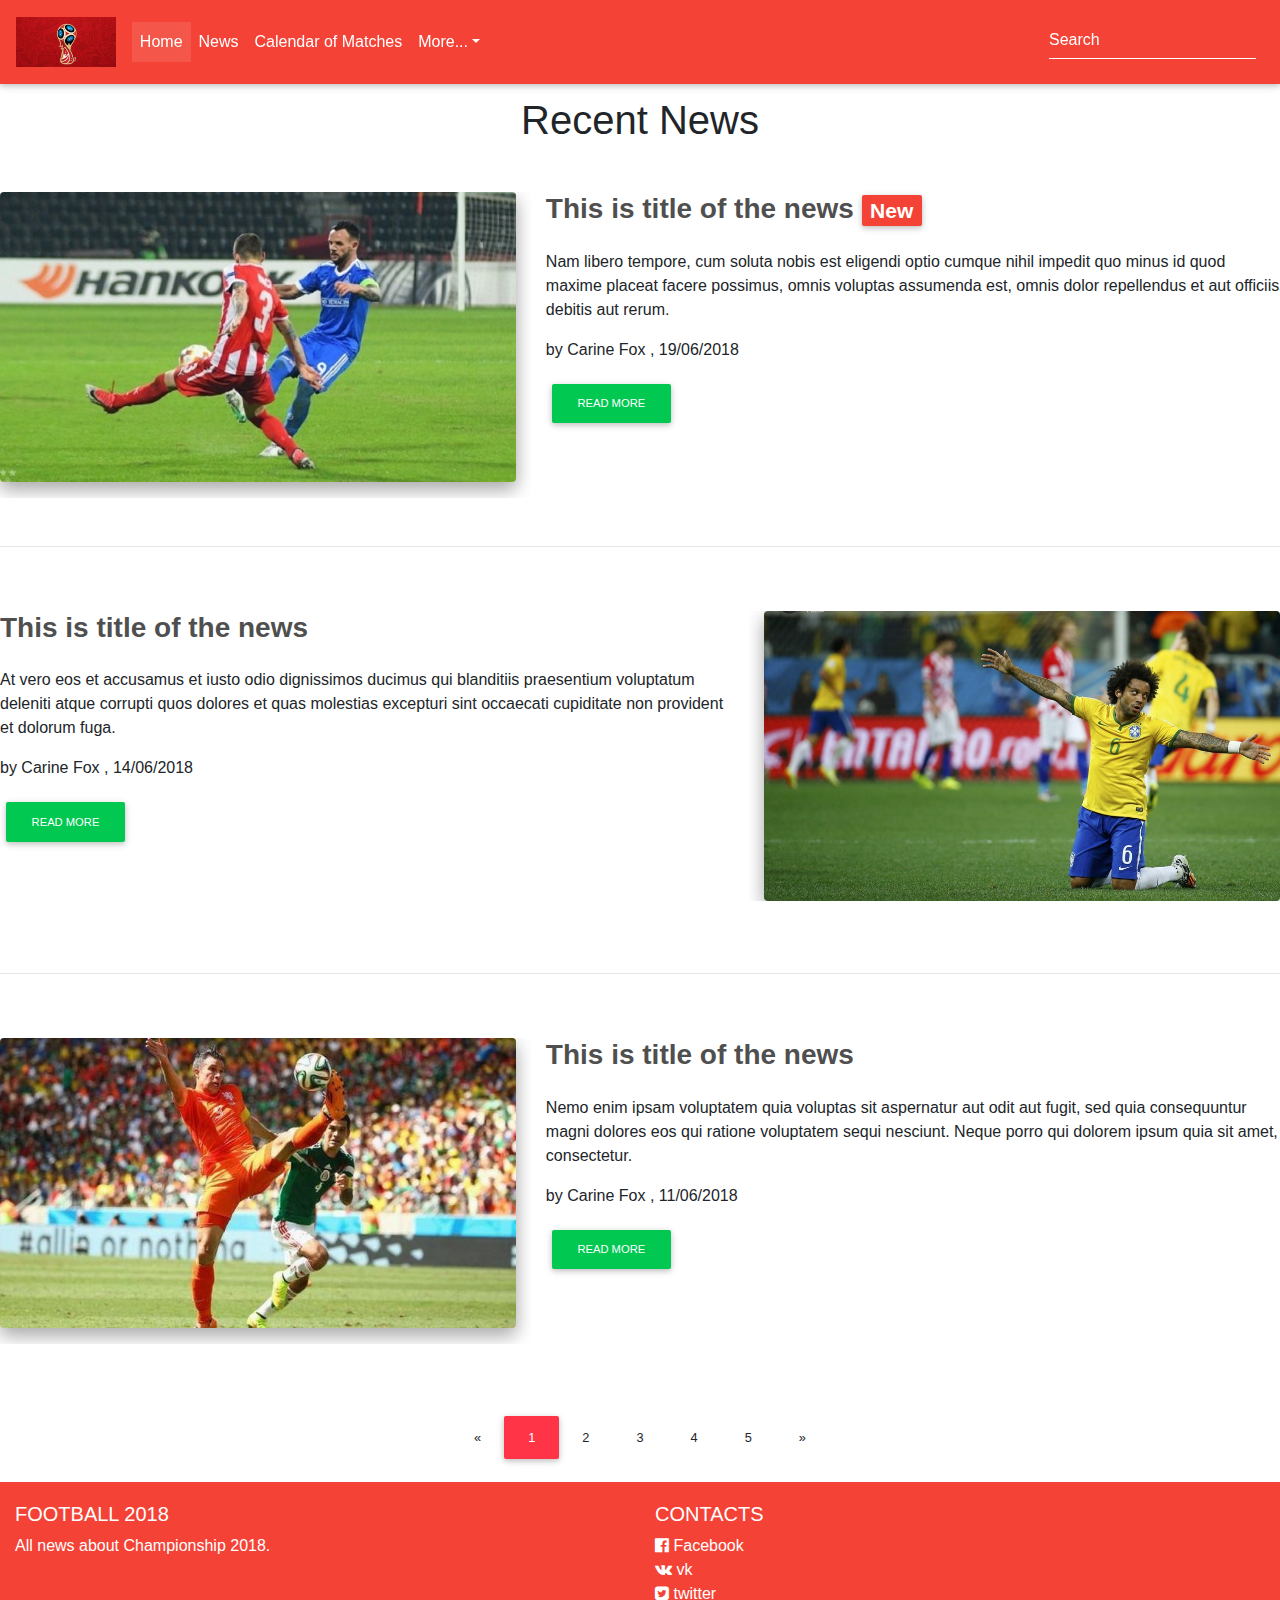
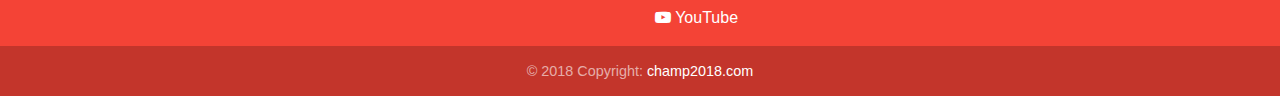
==== Football/News.html @ 9a0e8dff "Football-2" ====
<!DOCTYPE html>
<html lang="en">

<head>
    <meta charset="utf-8">
    <meta name="viewport" content="width=device-width, initial-scale=1, shrink-to-fit=no">
    <meta http-equiv="x-ua-compatible" content="ie=edge">
    <title> News</title>
    <!-- Font Awesome -->
    <link rel="stylesheet" href="https://maxcdn.bootstrapcdn.com/font-awesome/4.7.0/css/font-awesome.min.css">
    <!-- Bootstrap core CSS -->
    <link href="css/bootstrap.min.css" rel="stylesheet">
    <!-- Material Design Bootstrap -->
    <link href="css/mdb.min.css" rel="stylesheet">
    <!-- Your custom styles (optional) -->
    <link href="css/style.css" rel="stylesheet">
</head>

<body>

    <!--Navbar-->
    <nav class="navbar fixed-top scrolling-navbar navbar-expand-lg navbar-dark red">

        <!-- Navbar brand -->
        <a class="navbar-brand" href="#">
            <img src="img/fifa.png" height="50" alt="">
        </a>

        <!-- Collapse button -->
        <button class="navbar-toggler" type="button" data-toggle="collapse" data-target="#navbarSupportedContent" aria-controls="navbarSupportedContent"
            aria-expanded="false" aria-label="Toggle navigation">
            <span class="navbar-toggler-icon"></span>
        </button>

        <!-- Collapsible content -->
        <div class="collapse navbar-collapse" id="navbarSupportedContent">

            <!-- Links -->
            <ul class="navbar-nav mr-auto">
                <li class="nav-item active">
                    <a class="nav-link" href="Index.html">Home
                        <span class="sr-only">(current)</span>
                    </a>
                </li>
                <li class="nav-item">
                    <a class="nav-link" href="News.html">News</a>
                </li>
                <li class="nav-item">
                    <a class="nav-link" href="Datepicker.html">Calendar of Matches</a>
                </li>

                <!-- Dropdown -->
                <li class="nav-item dropdown">
                    <a class="nav-link dropdown-toggle" id="navbarDropdownMenuLink" data-toggle="dropdown" aria-haspopup="true" aria-expanded="false">More...</a>
                    <div class="dropdown-menu dropdown-primary" aria-labelledby="navbarDropdownMenuLink">
                        <a class="dropdown-item" href="Teams.html">Teams</a>
                        <a class="dropdown-item disabled" href="#">Tournament Baskets</a>
                        <a class="dropdown-item" href="Tables.html">Tables</a>
                    </div>
                </li>

            </ul>
            <!-- Links -->

            <!-- Search form -->
            <form class="form-inline">
                <input class="form-control mr-sm-2" type="text" placeholder="Search" aria-label="Search">
            </form>
        </div>
        <!-- Collapsible content -->

    </nav>
    <!--/.Navbar-->

    <!--Section: Blog v.1-->
    <section class="py-4 text-center text-lg-left news">

        <!--Section heading-->
        <h1 class="h1 font-bold text-center mb-5 pt-4">Recent News</h1>
        <!--Section description-->


        <!--Grid row-->
        <div class="row">

            <!--Grid column-->
            <div class="view hm-zoom col-lg-5 col-xl-5 pb-3">
                <!--Featured image-->
                <div class="view overlay hm-white-slight rounded z-depth-2">
                    <img src="img/news1.jpg" alt="Sample image for first version of blog listing" class="img-fluid">
                    <a>
                        <div class=""></div>
                    </a>
                </div>
            </div>
            <!--Grid column-->

            <!--Grid column-->
            <div class="col-lg-7 col-xl-7">
                <!--Excerpt-->

                <h3 class="mb-4 font-bold dark-grey-text">
                    <strong>This is title of the news  </strong><span class="badge red">New</span>
                </h3>
                <p>Nam libero tempore, cum soluta nobis est eligendi optio cumque nihil impedit quo minus id quod maxime placeat
                    facere possimus, omnis voluptas assumenda est, omnis dolor repellendus et aut officiis debitis aut rerum.</p>
                <p>by
                    <a>
                        <strong>Carine Fox</strong>
                    </a>, 19/06/2018</p>
                <a class="btn btn-success btn-md mb-3">Read more</a>
            </div>
            <!--Grid column-->

        </div>
        <!--Grid row-->

        <hr class="mb-5 mt-5 pb-3">

        <!--Grid row-->
        <div class="row">

            <!--Grid column-->
            <div class="col-lg-7 col-xl-7 pb-3">
                <!--Excerpt-->

                <h3 class="mb-4 font-bold dark-grey-text">
                    <strong>This is title of the news</strong>
                </h3>
                <p>At vero eos et accusamus et iusto odio dignissimos ducimus qui blanditiis praesentium voluptatum deleniti
                    atque corrupti quos dolores et quas molestias excepturi sint occaecati cupiditate non provident et dolorum
                    fuga.</p>
                <p>by
                    <a>
                        <strong>Carine Fox</strong>
                    </a>, 14/06/2018</p>
                <a class="btn btn-success btn-md mb-3">Read more</a>
            </div>
            <!--Grid column-->

            <!--Grid column-->
            <div class="view hm-zoom col-lg-5 col-xl-5 mb-5">
                <!--Featured image-->
                <div class="view overlay hm-white-slight rounded z-depth-2">
                    <img src="img/news2.jpg" alt="Second image in the first version of blog listing" class="img-fluid">
                    <a>
                        <div class=""></div>
                    </a>
                </div>
            </div>
            <!--Grid column-->

        </div>
        <!--Grid row-->

        <hr class="mb-5 mt-4 pb-3">

        <!--Grid row-->
        <div class="row pb-5">

            <!--Grid column-->
            <div class="view hm-zoom col-lg-5 col-xl-5 pb-3">
                <!--Featured image-->
                <div class="view overlay hm-white-slight rounded z-depth-2">
                    <img src="img/news3.jpg" alt="Thrid image in the blog listing." class="img-fluid">
                    <a>
                        <div class=""></div>
                    </a>
                </div>
            </div>
            <!--Grid column-->

            <!--Grid column-->
            <div class="col-lg-7 col-xl-7">
                <!--Excerpt-->

                <h3 class="mb-4 font-bold dark-grey-text">
                    <strong>This is title of the news</strong>
                </h3>
                <p>Nemo enim ipsam voluptatem quia voluptas sit aspernatur aut odit aut fugit, sed quia consequuntur magni dolores
                    eos qui ratione voluptatem sequi nesciunt. Neque porro qui dolorem ipsum quia sit amet, consectetur.</p>
                <p>by
                    <a>
                        <strong>Carine Fox</strong>
                    </a>, 11/06/2018</p>
                <a class="btn btn-success btn-md mb-3">Read more</a>
            </div>
            <!--Grid column-->

        </div>
        <!--Grid row-->

    </section>
    <!--Section: Blog v.1-->

    <!--Pagination red-->
    <nav>
        <ul class="pagination pagination-lg pg-red justify-content-center">
            <!--Arrow left-->
            <li class="page-item">
                <a class="page-link" aria-label="Previous">
                    <span aria-hidden="true">&laquo;</span>
                    <span class="sr-only">Previous</span>
                </a>
            </li>

            <!--Numbers-->
            <li class="page-item active">
                <a class="page-link">1</a>
            </li>
            <li class="page-item">
                <a class="page-link">2</a>
            </li>
            <li class="page-item">
                <a class="page-link">3</a>
            </li>
            <li class="page-item">
                <a class="page-link">4</a>
            </li>
            <li class="page-item">
                <a class="page-link">5</a>
            </li>

            <!--Arrow right-->
            <li class="page-item">
                <a class="page-link" aria-label="Next">
                    <span aria-hidden="true">&raquo;</span>
                    <span class="sr-only">Next</span>
                </a>
            </li>
        </ul>
    </nav>
    <!--/Pagination red-->

    <!--Footer-->
    <footer class="page-footer dark red center-on-small-only">

        <!--Footer Links-->
        <div class="container-fluid">
            <div class="row">

                <!--First column-->
                <div class="col-md-6">
                    <h5 class="title">Football 2018</h5>
                    <p>All news about Championship 2018.</p>
                </div>
                <!--/.First column-->

                <!--Second column-->
                <div class="col-md-6">
                    <h5 class="title">Contacts</h5>
                    <ul>
                        <li>
                            <i class="fa fa-facebook-official" aria-hidden="true"></i>
                            <a href="#!"> Facebook</a>
                        </li>
                        <li>
                            <i class="fa fa-vk" aria-hidden="true"></i>
                            <a href="#!"> vk</a>
                        </li>
                        <li>
                            <i class="fa fa-twitter-square" aria-hidden="true"></i>
                            <a href="#!"> twitter</a>
                        </li>
                        <li>
                            <i class="fa fa-youtube-play" aria-hidden="true"></i>
                            <a href="#!"> YouTube</a>
                        </li>
                    </ul>
                </div>
                <!--/.Second column-->
            </div>
        </div>
        <!--/.Footer Links-->

        <!--Copyright-->
        <div class="footer-copyright">
            <div class="container-fluid">
                © 2018 Copyright:
                <a href="#"> champ2018.com </a>

            </div>
        </div>
        <!--/.Copyright-->

    </footer>
    <!--/.Footer-->

    <!-- SCRIPTS -->
    <!-- JQuery -->
    <script type="text/javascript" src="js/jquery-3.2.1.min.js"></script>
    <!-- Bootstrap tooltips -->
    <script type="text/javascript" src="js/popper.min.js"></script>
    <!-- Bootstrap core JavaScript -->
    <script type="text/javascript" src="js/bootstrap.min.js"></script>
    <!-- MDB core JavaScript -->
    <script type="text/javascript" src="js/mdb.min.js"></script>
</body>

</html>
---- Football/css/style.css ----
/*  index  */

.navbar.navbar-light .breadcrumb .nav-item .nav-link,
.navbar.navbar-light .navbar-nav .nav-item .nav-link {
    color: white;
}

.carusel-discrip {
    font-size: 20px;
    font-weight: bold;
}

footer.page-footer {
    margin-top: 0px;
}

.carousel-item {
    max-height: 750px;
}


/*  Tables  */

.table {
    margin-top: 5rem;
}


/*  Teams  */

.teams {
    background-image: url(../img/green.jpg);
    margin-top: 5rem;
}


/*  News  */

.news {
    margin-top: 3rem;
}


/*  Date  */

.datepicker-here {
    display: inline-block;
    margin: 4.5rem;
}

.dateHead {
    margin-top: 6rem;
    padding-left: 2rem;
}

.game {
    display: inline-block;
    border: 1px solid rgb(199, 50, 50);
}
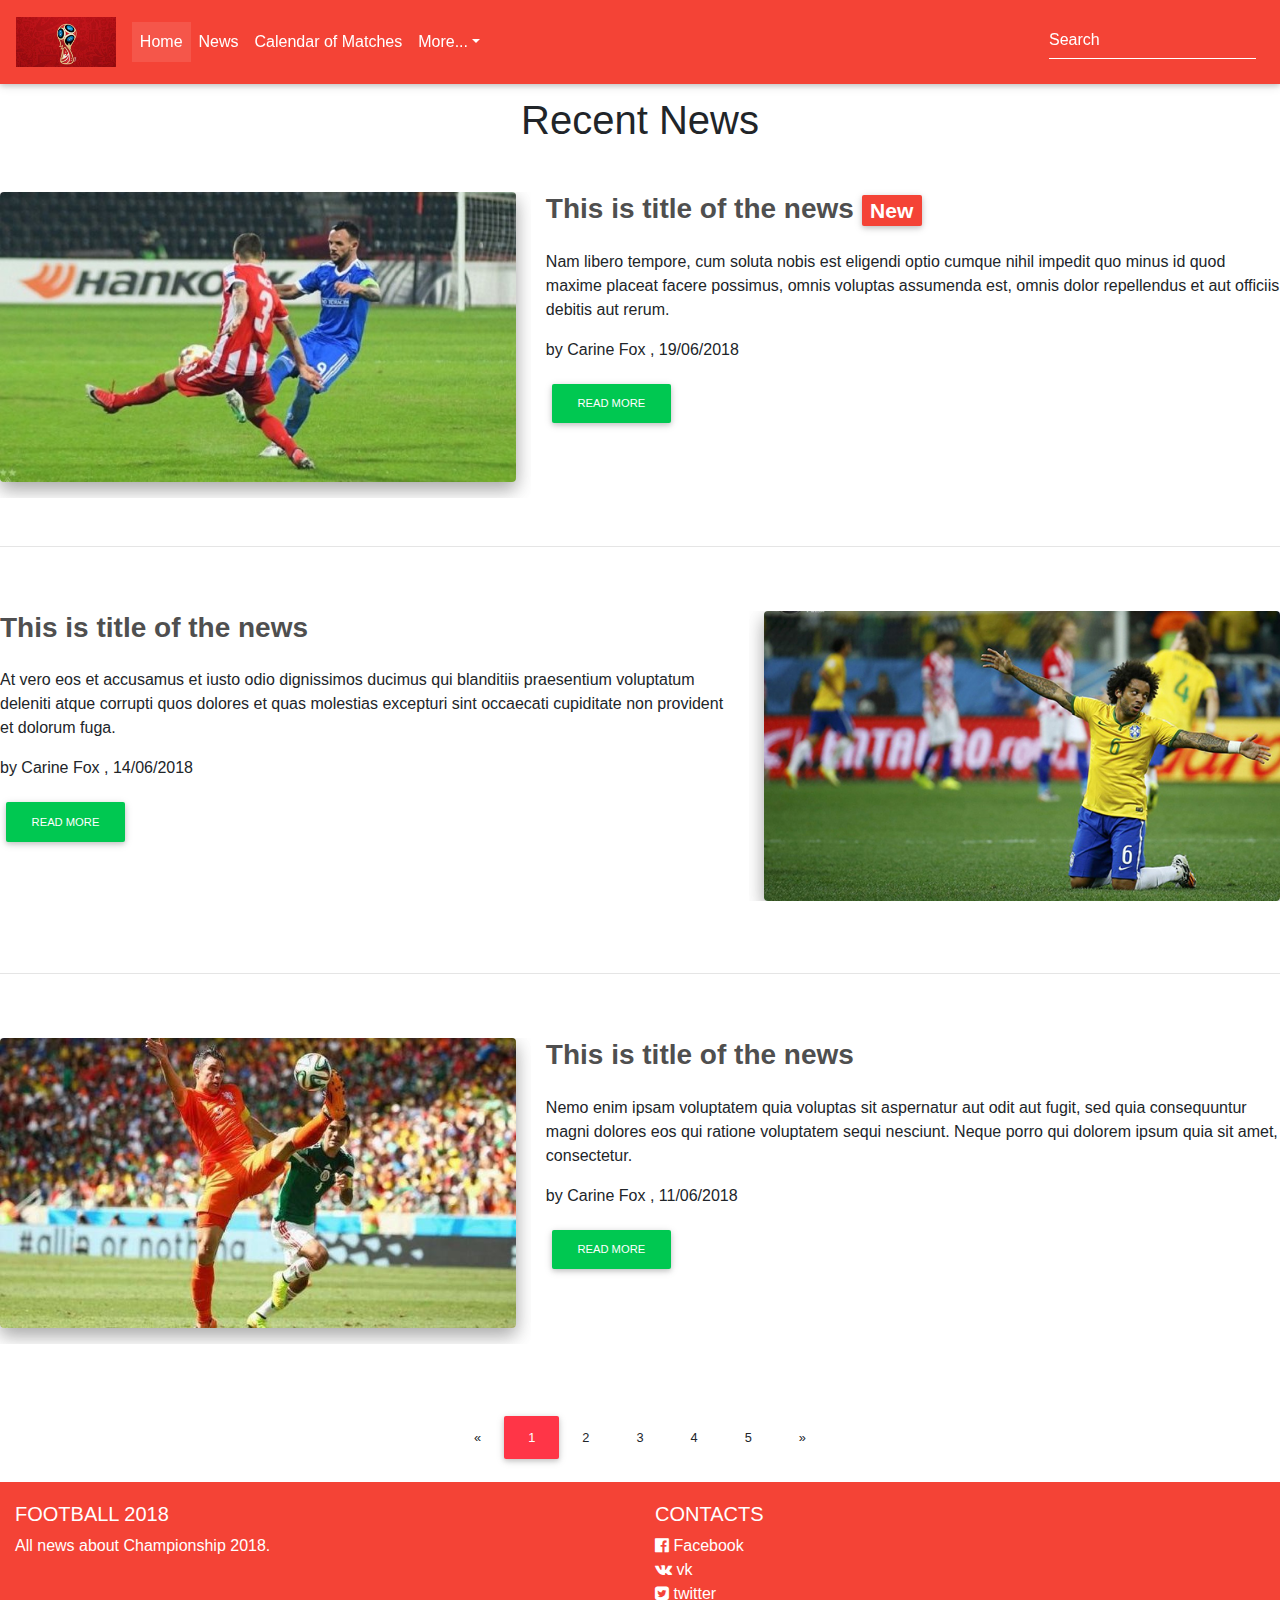
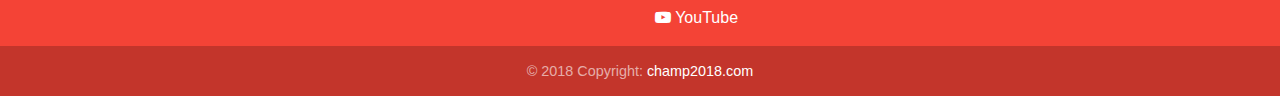
==== commit 7a0c2e35: "news fit width" ====
--- a/Football/News.html
+++ b/Football/News.html
@@ -38,7 +38,7 @@
             <!-- Links -->
             <ul class="navbar-nav mr-auto">
                 <li class="nav-item active">
-                    <a class="nav-link" href="Index.html">Home
+                    <a class="nav-link" href="index.html">Home
                         <span class="sr-only">(current)</span>
                     </a>
                 </li>
@@ -81,12 +81,12 @@
 
 
         <!--Grid row-->
-        <div class="row">
+        <div class="row new1">
 
             <!--Grid column-->
             <div class="view hm-zoom col-lg-5 col-xl-5 pb-3">
                 <!--Featured image-->
-                <div class="view overlay hm-white-slight rounded z-depth-2">
+                <div class="view overlay hm-white-slight rounded z-depth-2 img-fit">
                     <img src="img/news1.jpg" alt="Sample image for first version of blog listing" class="img-fluid">
                     <a>
                         <div class=""></div>
@@ -156,12 +156,12 @@
         <hr class="mb-5 mt-4 pb-3">
 
         <!--Grid row-->
-        <div class="row pb-5">
+        <div class="row pb-5 new1">
 
             <!--Grid column-->
             <div class="view hm-zoom col-lg-5 col-xl-5 pb-3">
                 <!--Featured image-->
-                <div class="view overlay hm-white-slight rounded z-depth-2">
+                <div class="view overlay hm-white-slight rounded z-depth-2 img-fit">
                     <img src="img/news3.jpg" alt="Thrid image in the blog listing." class="img-fluid">
                     <a>
                         <div class=""></div>
@@ -297,4 +297,4 @@
     <script type="text/javascript" src="js/mdb.min.js"></script>
 </body>
 
-</html>+</html>
--- a/Football/css/style.css
+++ b/Football/css/style.css
@@ -39,7 +39,12 @@
 .news {
     margin-top: 3rem;
 }
-
+.new1 {
+    max-width: 100rem;
+}
+.img-fit {
+    width: fit-content;
+}
 
 /*  Date  */
 
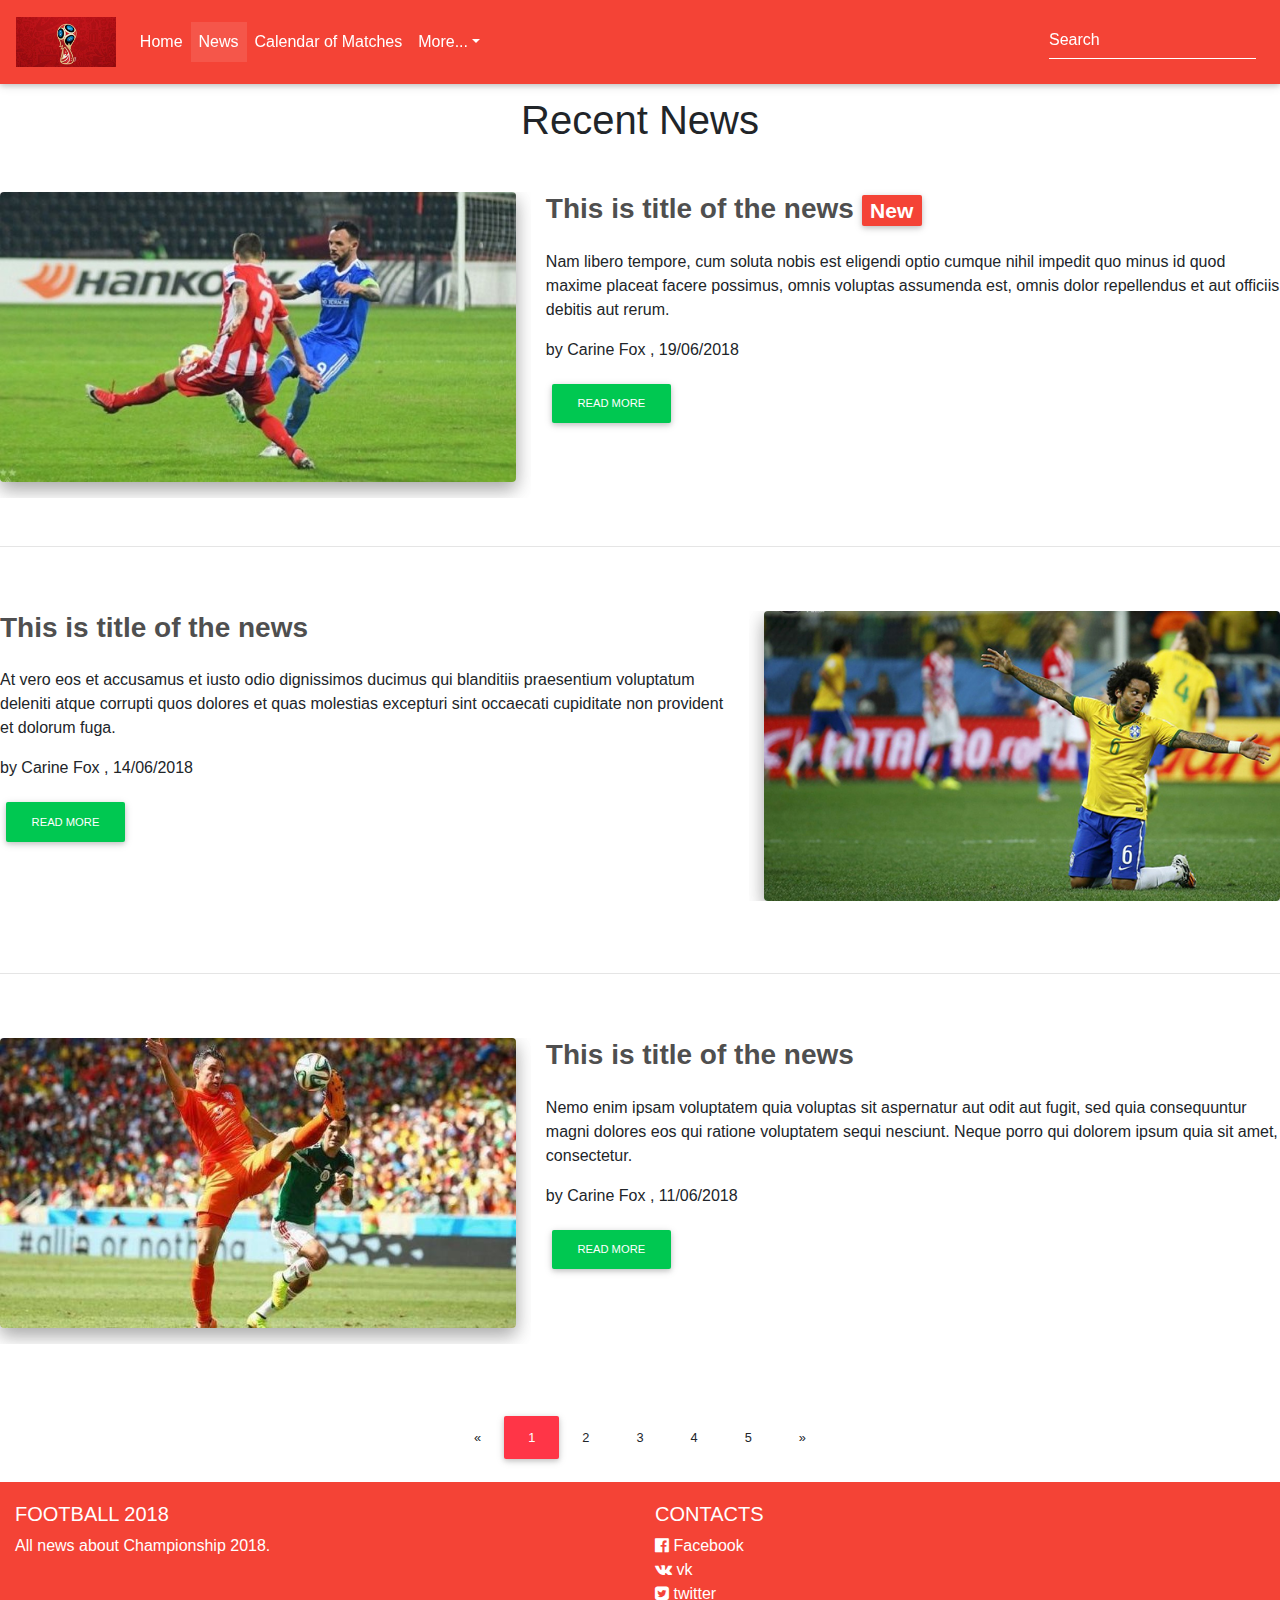
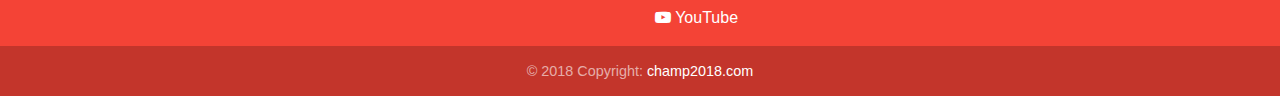
==== commit 52dc1d9a: "active links" ====
--- a/Football/News.html
+++ b/Football/News.html
@@ -37,12 +37,12 @@
 
             <!-- Links -->
             <ul class="navbar-nav mr-auto">
-                <li class="nav-item active">
+                <li class="nav-item ">
                     <a class="nav-link" href="index.html">Home
                         <span class="sr-only">(current)</span>
                     </a>
                 </li>
-                <li class="nav-item">
+                <li class="nav-item active">
                     <a class="nav-link" href="News.html">News</a>
                 </li>
                 <li class="nav-item">
